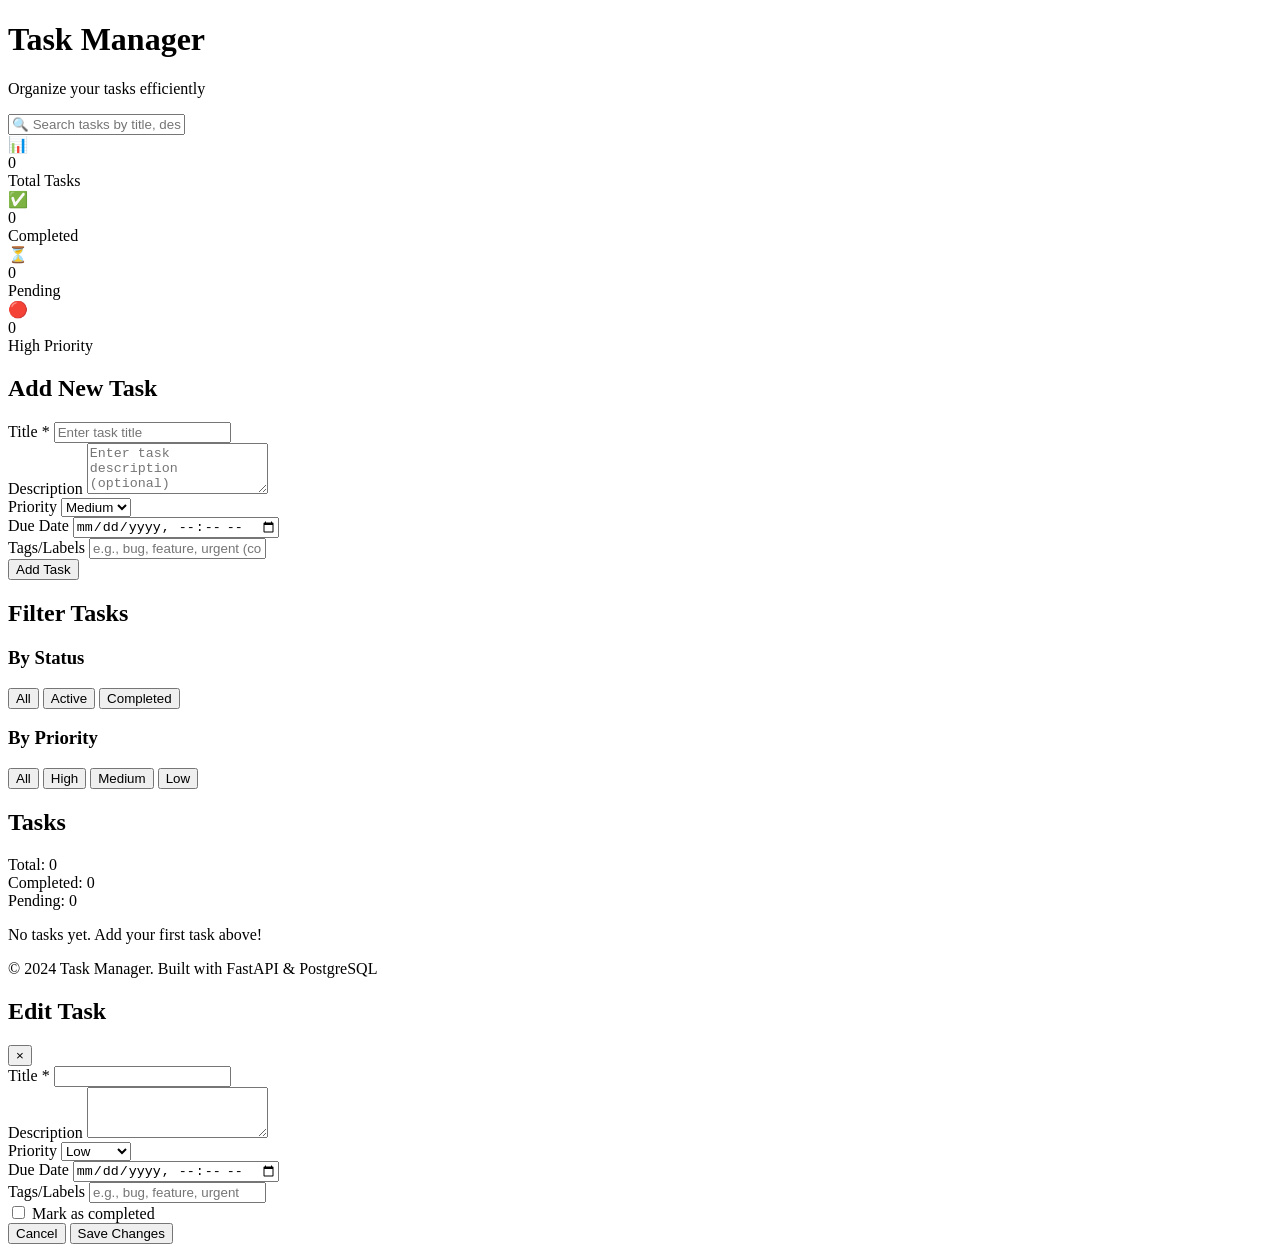
==== frontend/index.html @ 1e69440d "initial commit -  task manager demo" ====
<!DOCTYPE html>
<html lang="en">
<head>
    <meta charset="UTF-8">
    <meta name="viewport" content="width=device-width, initial-scale=1.0">
    <title>Task Manager</title>
    <link rel="stylesheet" href="/static/style.css">
</head>
<body>
    <div class="container">
        <header>
            <h1>Task Manager</h1>
            <p class="subtitle">Organize your tasks efficiently</p>
        </header>

        <main>
            <!-- Search Bar -->
            <section class="search-section">
                <div class="search-container">
                    <input
                        type="text"
                        id="searchInput"
                        placeholder="🔍 Search tasks by title, description, or tags..."
                        class="search-input"
                    >
                    <button id="clearSearch" class="btn btn-secondary" style="display: none;">Clear</button>
                </div>
            </section>

            <!-- Statistics Cards -->
            <section class="stats-section">
                <div class="stats-grid">
                    <div class="stat-card">
                        <div class="stat-icon">📊</div>
                        <div class="stat-content">
                            <div class="stat-value" id="statTotal">0</div>
                            <div class="stat-label">Total Tasks</div>
                        </div>
                    </div>
                    <div class="stat-card">
                        <div class="stat-icon">✅</div>
                        <div class="stat-content">
                            <div class="stat-value" id="statCompleted">0</div>
                            <div class="stat-label">Completed</div>
                        </div>
                    </div>
                    <div class="stat-card">
                        <div class="stat-icon">⏳</div>
                        <div class="stat-content">
                            <div class="stat-value" id="statPending">0</div>
                            <div class="stat-label">Pending</div>
                        </div>
                    </div>
                    <div class="stat-card priority-high-card">
                        <div class="stat-icon">🔴</div>
                        <div class="stat-content">
                            <div class="stat-value" id="statHigh">0</div>
                            <div class="stat-label">High Priority</div>
                        </div>
                    </div>
                </div>
            </section>

            <!-- Add Task Form -->
            <section class="task-form-section">
                <h2>Add New Task</h2>
                <form id="taskForm">
                    <div class="form-group">
                        <label for="taskTitle">Title <span class="required">*</span></label>
                        <input
                            type="text"
                            id="taskTitle"
                            name="title"
                            placeholder="Enter task title"
                            required
                        >
                    </div>
                    <div class="form-group">
                        <label for="taskDescription">Description</label>
                        <textarea
                            id="taskDescription"
                            name="description"
                            placeholder="Enter task description (optional)"
                            rows="3"
                        ></textarea>
                    </div>
                    <div class="form-row">
                        <div class="form-group">
                            <label for="taskPriority">Priority</label>
                            <select id="taskPriority" name="priority">
                                <option value="low">Low</option>
                                <option value="medium" selected>Medium</option>
                                <option value="high">High</option>
                            </select>
                        </div>
                        <div class="form-group">
                            <label for="taskDueDate">Due Date</label>
                            <input
                                type="datetime-local"
                                id="taskDueDate"
                                name="due_date"
                            >
                        </div>
                    </div>
                    <div class="form-group">
                        <label for="taskTags">Tags/Labels</label>
                        <input
                            type="text"
                            id="taskTags"
                            name="tags"
                            placeholder="e.g., bug, feature, urgent (comma-separated)"
                        >
                    </div>
                    <button type="submit" class="btn btn-primary">Add Task</button>
                </form>
            </section>

            <!-- Filter Options -->
            <section class="filter-section">
                <h2>Filter Tasks</h2>
                <div class="filter-group">
                    <h3>By Status</h3>
                    <div class="filter-buttons">
                        <button class="btn btn-filter active" data-filter-type="status" data-filter="all">All</button>
                        <button class="btn btn-filter" data-filter-type="status" data-filter="active">Active</button>
                        <button class="btn btn-filter" data-filter-type="status" data-filter="completed">Completed</button>
                    </div>
                </div>
                <div class="filter-group">
                    <h3>By Priority</h3>
                    <div class="filter-buttons">
                        <button class="btn btn-filter btn-priority active" data-filter-type="priority" data-filter="all">All</button>
                        <button class="btn btn-filter btn-priority priority-high" data-filter-type="priority" data-filter="high">High</button>
                        <button class="btn btn-filter btn-priority priority-medium" data-filter-type="priority" data-filter="medium">Medium</button>
                        <button class="btn btn-filter btn-priority priority-low" data-filter-type="priority" data-filter="low">Low</button>
                    </div>
                </div>
            </section>

            <!-- Task List -->
            <section class="task-list-section">
                <h2>Tasks</h2>
                <div id="taskCount" class="task-count">
                    <div class="count-item">
                        <span class="count-label">Total:</span>
                        <span id="totalTasks" class="count-value">0</span>
                    </div>
                    <div class="count-item">
                        <span class="count-label">Completed:</span>
                        <span id="completedTasks" class="count-value">0</span>
                    </div>
                    <div class="count-item">
                        <span class="count-label">Pending:</span>
                        <span id="pendingTasks" class="count-value">0</span>
                    </div>
                </div>
                <div id="taskList" class="task-list">
                    <!-- Tasks will be dynamically loaded here -->
                </div>
                <div id="emptyState" class="empty-state">
                    <p>No tasks yet. Add your first task above!</p>
                </div>

                <!-- Pagination Controls -->
                <div id="paginationControls" class="pagination-controls" style="display: none;">
                    <button id="prevPage" class="btn btn-pagination" disabled>← Previous</button>
                    <div class="page-info">
                        Page <span id="currentPage">1</span> of <span id="totalPages">1</span>
                    </div>
                    <button id="nextPage" class="btn btn-pagination">Next →</button>
                </div>
            </section>
        </main>

        <footer>
            <p>&copy; 2024 Task Manager. Built with FastAPI & PostgreSQL</p>
        </footer>
    </div>

    <!-- Edit Task Modal -->
    <div id="editModal" class="modal">
        <div class="modal-content">
            <div class="modal-header">
                <h2>Edit Task</h2>
                <button class="close-modal">&times;</button>
            </div>
            <form id="editTaskForm">
                <input type="hidden" id="editTaskId">
                <div class="form-group">
                    <label for="editTaskTitle">Title <span class="required">*</span></label>
                    <input
                        type="text"
                        id="editTaskTitle"
                        name="title"
                        required
                    >
                </div>
                <div class="form-group">
                    <label for="editTaskDescription">Description</label>
                    <textarea
                        id="editTaskDescription"
                        name="description"
                        rows="3"
                    ></textarea>
                </div>
                <div class="form-row">
                    <div class="form-group">
                        <label for="editTaskPriority">Priority</label>
                        <select id="editTaskPriority" name="priority">
                            <option value="low">Low</option>
                            <option value="medium">Medium</option>
                            <option value="high">High</option>
                        </select>
                    </div>
                    <div class="form-group">
                        <label for="editTaskDueDate">Due Date</label>
                        <input
                            type="datetime-local"
                            id="editTaskDueDate"
                            name="due_date"
                        >
                    </div>
                </div>
                <div class="form-group">
                    <label for="editTaskTags">Tags/Labels</label>
                    <input
                        type="text"
                        id="editTaskTags"
                        name="tags"
                        placeholder="e.g., bug, feature, urgent"
                    >
                </div>
                <div class="form-group checkbox-group">
                    <label>
                        <input
                            type="checkbox"
                            id="editTaskCompleted"
                            name="completed"
                        >
                        Mark as completed
                    </label>
                </div>
                <div class="modal-actions">
                    <button type="button" class="btn btn-secondary cancel-edit">Cancel</button>
                    <button type="submit" class="btn btn-primary">Save Changes</button>
                </div>
            </form>
        </div>
    </div>

    <script src="/static/app.js"></script>
</body>
</html>
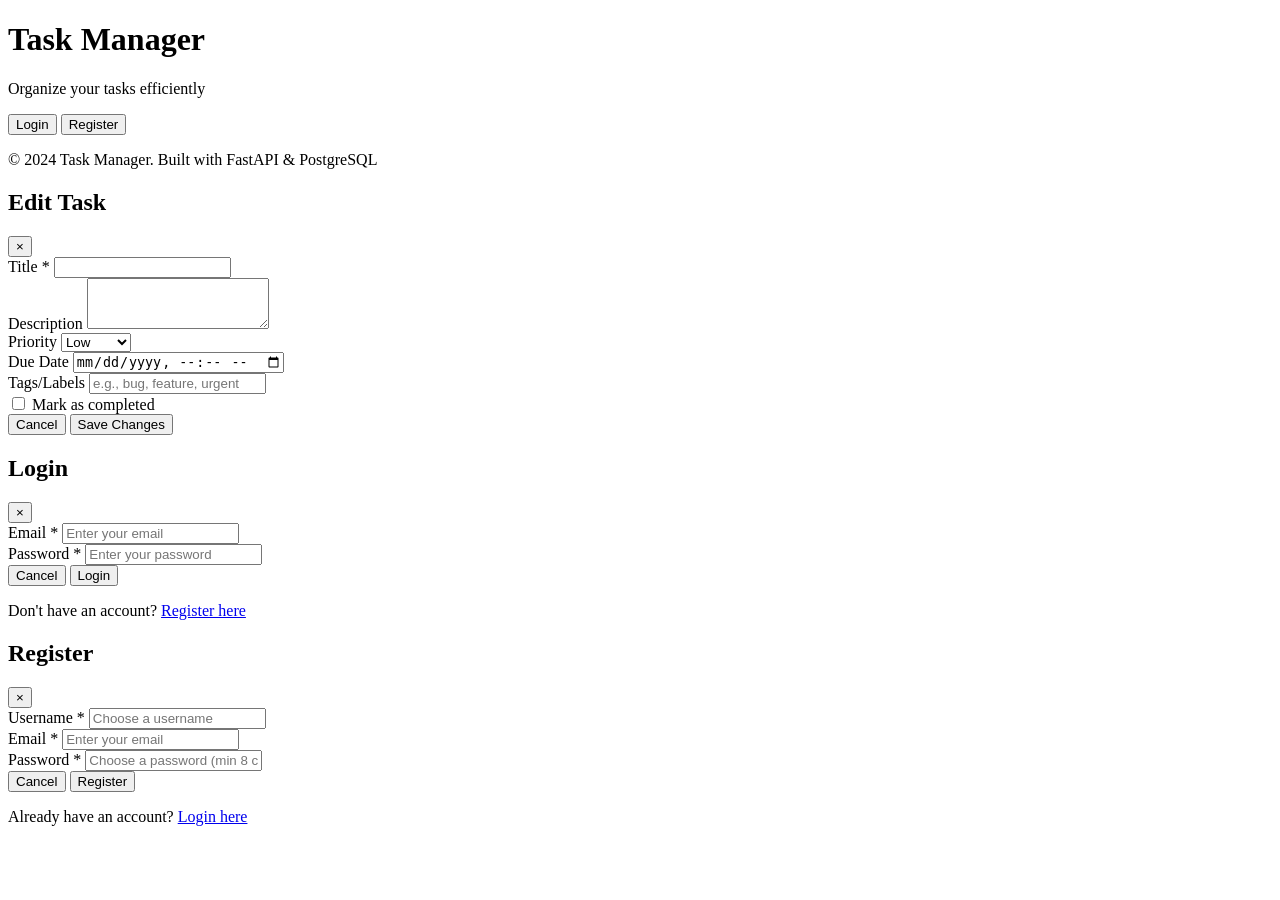
==== commit 83b5baeb: "feat(auth): add login/logout UI with role-based permissions Backend changes: - Add is_admin field to" ====
--- a/frontend/index.html
+++ b/frontend/index.html
@@ -9,11 +9,26 @@
 <body>
     <div class="container">
         <header>
-            <h1>Task Manager</h1>
-            <p class="subtitle">Organize your tasks efficiently</p>
+            <div class="header-content">
+                <div>
+                    <h1>Task Manager</h1>
+                    <p class="subtitle">Organize your tasks efficiently</p>
+                </div>
+                <div class="auth-section">
+                    <div id="authButtons" class="auth-buttons">
+                        <button id="loginBtn" class="btn btn-primary">Login</button>
+                        <button id="registerBtn" class="btn btn-secondary">Register</button>
+                    </div>
+                    <div id="userInfo" class="user-info" style="display: none;">
+                        <span class="user-welcome">Welcome, <strong id="username"></strong></span>
+                        <span id="userRole" class="user-role"></span>
+                        <button id="logoutBtn" class="btn btn-secondary">Logout</button>
+                    </div>
+                </div>
+            </div>
         </header>
 
-        <main>
+        <main id="mainContent" style="display: none;">
             <!-- Search Bar -->
             <section class="search-section">
                 <div class="search-container">
@@ -248,6 +263,99 @@
         </div>
     </div>
 
+    <!-- Login Modal -->
+    <div id="loginModal" class="modal">
+        <div class="modal-content">
+            <div class="modal-header">
+                <h2>Login</h2>
+                <button class="close-modal">&times;</button>
+            </div>
+            <form id="loginForm">
+                <div class="form-group">
+                    <label for="loginEmail">Email <span class="required">*</span></label>
+                    <input
+                        type="email"
+                        id="loginEmail"
+                        name="email"
+                        placeholder="Enter your email"
+                        required
+                    >
+                </div>
+                <div class="form-group">
+                    <label for="loginPassword">Password <span class="required">*</span></label>
+                    <input
+                        type="password"
+                        id="loginPassword"
+                        name="password"
+                        placeholder="Enter your password"
+                        required
+                    >
+                </div>
+                <div id="loginError" class="error-message" style="display: none;"></div>
+                <div class="modal-actions">
+                    <button type="button" class="btn btn-secondary close-modal">Cancel</button>
+                    <button type="submit" class="btn btn-primary">Login</button>
+                </div>
+            </form>
+            <p class="modal-footer-text">
+                Don't have an account? <a href="#" id="switchToRegister">Register here</a>
+            </p>
+        </div>
+    </div>
+
+    <!-- Register Modal -->
+    <div id="registerModal" class="modal">
+        <div class="modal-content">
+            <div class="modal-header">
+                <h2>Register</h2>
+                <button class="close-modal">&times;</button>
+            </div>
+            <form id="registerForm">
+                <div class="form-group">
+                    <label for="registerUsername">Username <span class="required">*</span></label>
+                    <input
+                        type="text"
+                        id="registerUsername"
+                        name="username"
+                        placeholder="Choose a username"
+                        required
+                        minlength="3"
+                    >
+                </div>
+                <div class="form-group">
+                    <label for="registerEmail">Email <span class="required">*</span></label>
+                    <input
+                        type="email"
+                        id="registerEmail"
+                        name="email"
+                        placeholder="Enter your email"
+                        required
+                    >
+                </div>
+                <div class="form-group">
+                    <label for="registerPassword">Password <span class="required">*</span></label>
+                    <input
+                        type="password"
+                        id="registerPassword"
+                        name="password"
+                        placeholder="Choose a password (min 8 characters)"
+                        required
+                        minlength="8"
+                    >
+                </div>
+                <div id="registerError" class="error-message" style="display: none;"></div>
+                <div class="modal-actions">
+                    <button type="button" class="btn btn-secondary close-modal">Cancel</button>
+                    <button type="submit" class="btn btn-primary">Register</button>
+                </div>
+            </form>
+            <p class="modal-footer-text">
+                Already have an account? <a href="#" id="switchToLogin">Login here</a>
+            </p>
+        </div>
+    </div>
+
+    <script src="/static/auth.js"></script>
     <script src="/static/app.js"></script>
 </body>
 </html>
